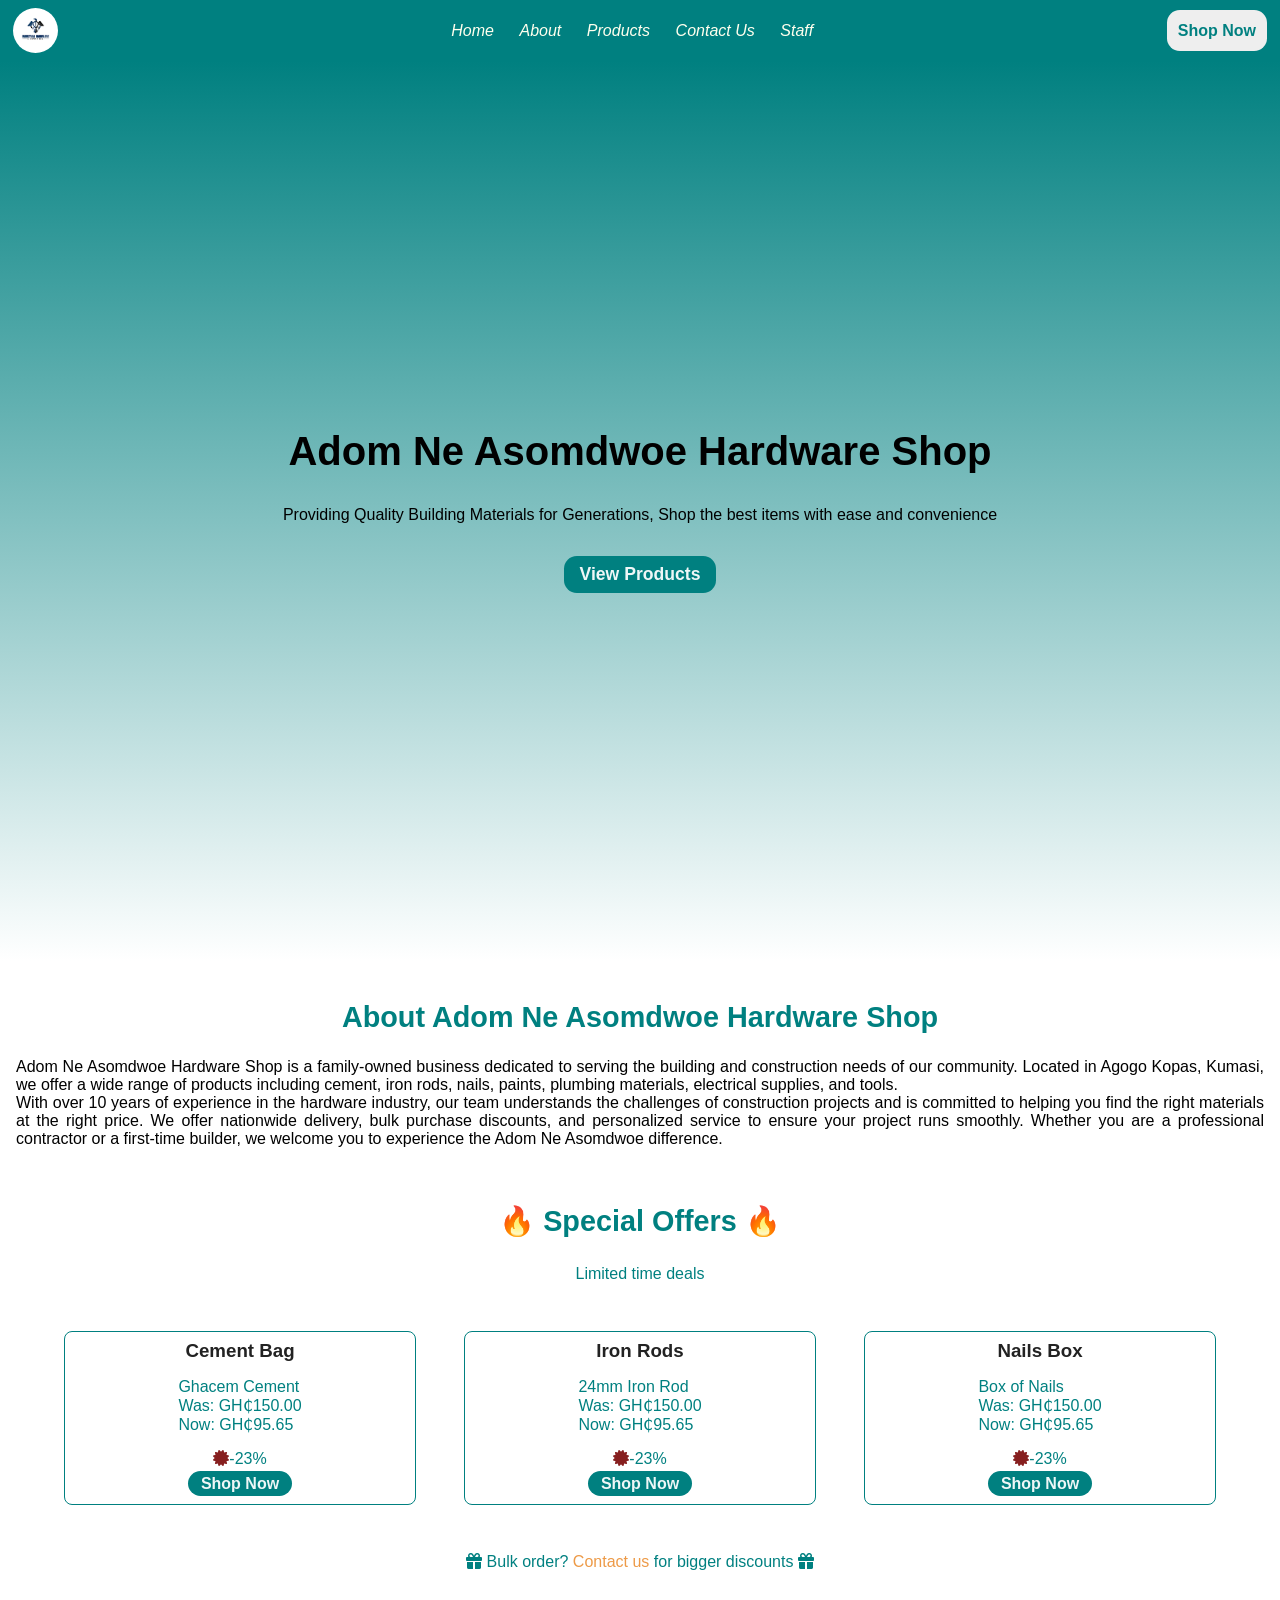
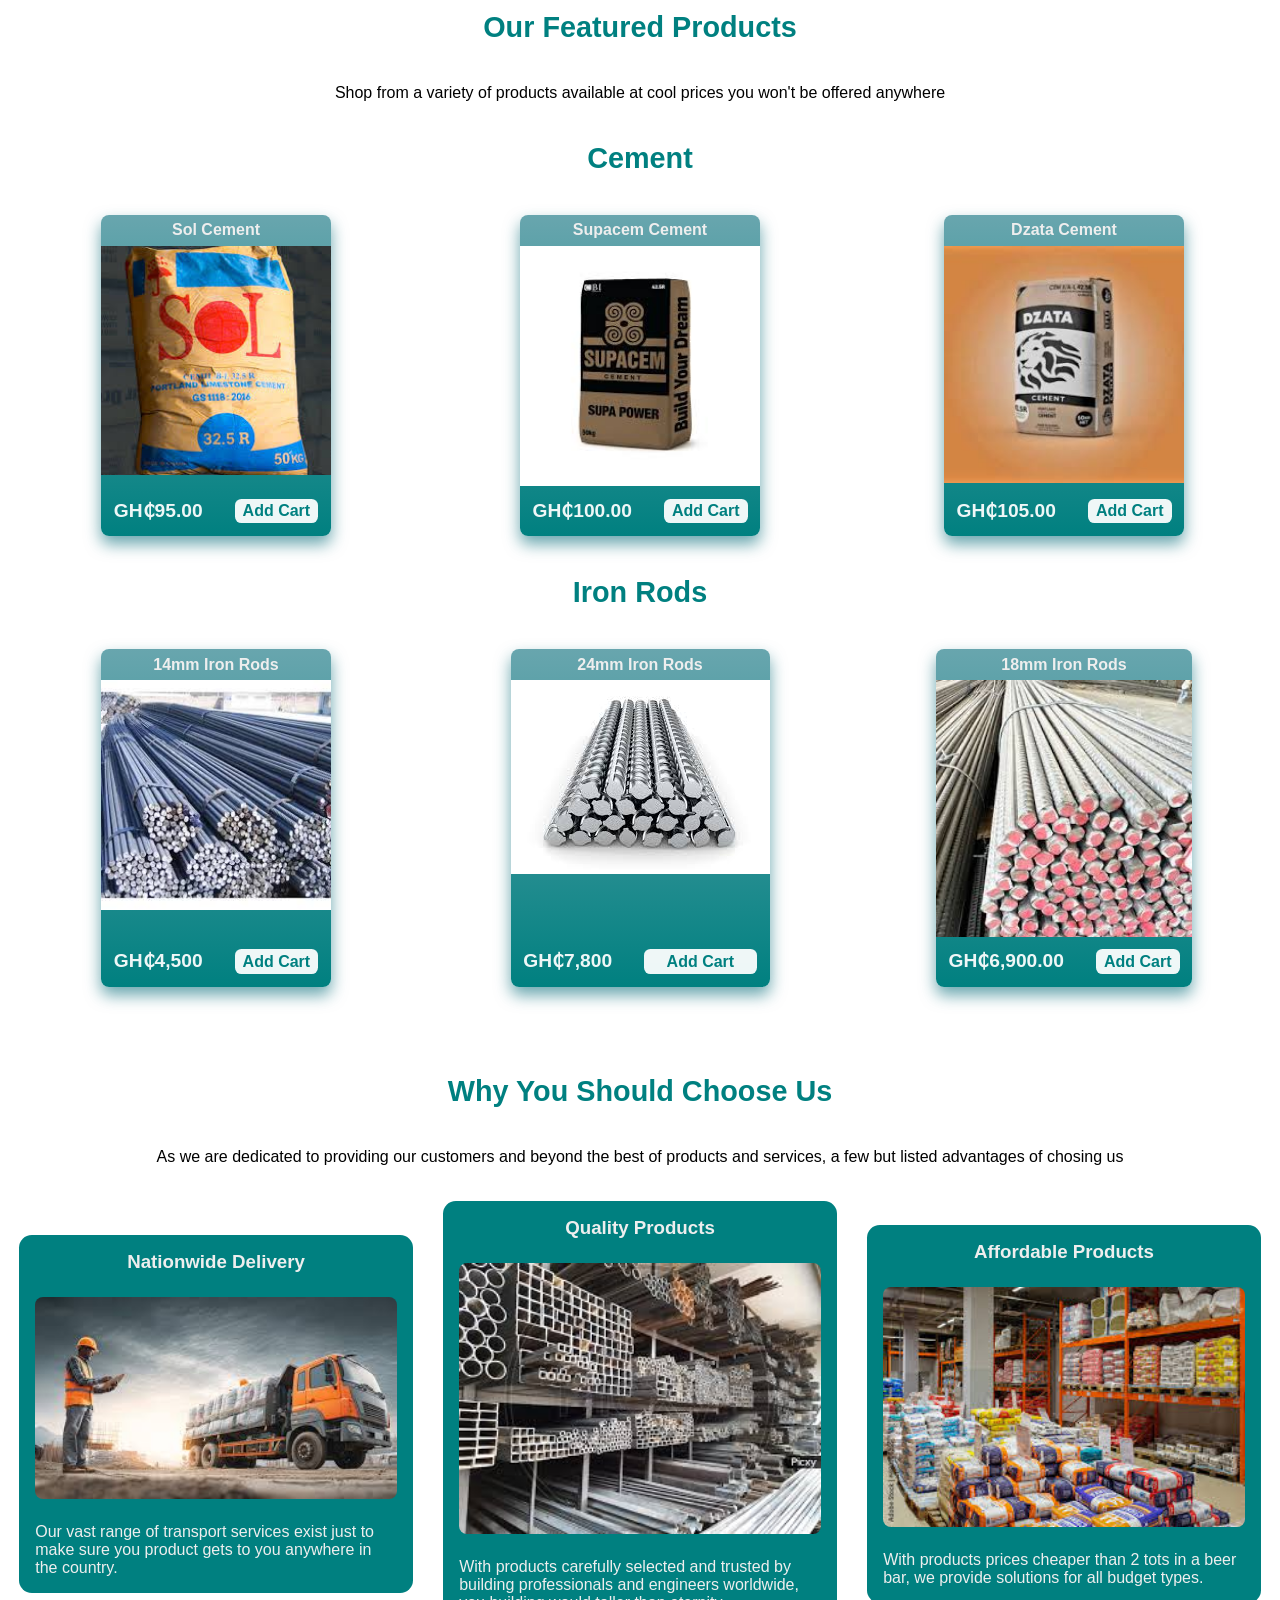
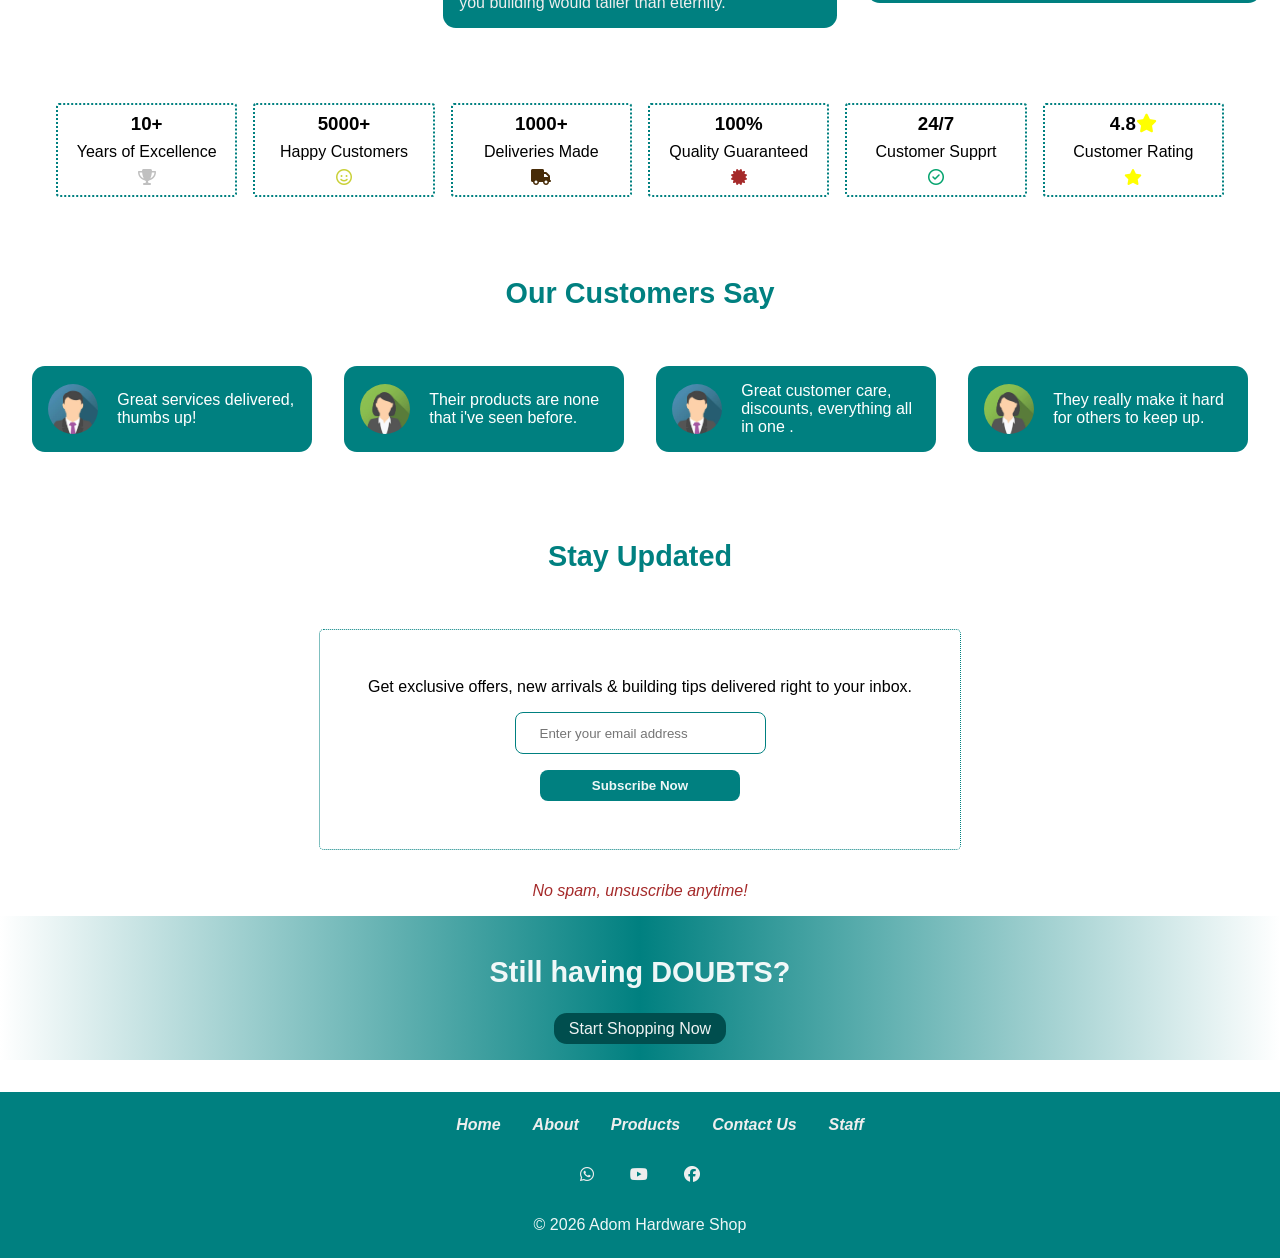
==== index.html @ b3ce0dec "Made changes to root directory and all necessary folloe up changes" ====
<!DOCTYPE html>
<html lang="en">
<head>
    <meta charset="UTF-8">
    <meta name="viewport" content="width=device-width, initial-scale=1.0">
    <title>| Home</title>
    <link rel="stylesheet" href="https://cdnjs.cloudflare.com/ajax/libs/font-awesome/6.6.0/css/all.min.css">
    <link rel="stylesheet" href="CSS/index_styles.css">
    <link rel="icon" href="IMAGES/images.png">
</head>
<body>
    <header>

        <!--header-->

        <img src="IMAGES/images.png" alt="site logo">


        <!--hamburger button-->

        <div class="hamburger" id="hamburger">
            <i class="fa-solid fa-bars"></i>
        </div>

        <nav id="nav-menu">
            <ul  >
                <li><a href="index.html"><i>Home</i></a></li>
                <li><a href="about.html"><i>About</i></a></li>
                <li><a href=products.html"><i>Products</i></a></li>
                <li><a href="contact.html"><i>Contact Us</i></a></li>
                <li><a href="staff.html"><i>Staff</i></a></li>
            </ul>
        </nav>

        <a href="products.html" class="header-cta">Shop Now</a>
    </header>

    <!--Hero Section-->
    
    <main>
            <h1>Adom Ne Asomdwoe Hardware Shop</h1>
            <p>Providing Quality Building Materials for Generations, Shop the best items with ease and convenience</p>
            <a href="products.html" class="main-cta">View Products</a>
    </main>


    <!--Abrief about section-->
    <section class="about">
            <h2>About Adom Ne Asomdwoe Hardware Shop</h2>
            <p>
                Adom Ne Asomdwoe Hardware Shop is a family-owned business dedicated to serving the building and construction needs of our community. Located in Agogo Kopas, Kumasi, we offer a wide range of products including cement, iron rods, nails, paints, plumbing materials, electrical supplies, and tools.
            <p>
               With over 10 years of experience in the hardware industry, our team understands the challenges of construction projects and is committed to helping you find the right materials at the right price. We offer nationwide delivery, bulk purchase discounts, and personalized service to ensure your project runs smoothly. Whether you are a professional contractor or a first-time builder, we welcome you to experience the Adom Ne Asomdwoe difference.


            </p>
    </section>

    <!--special offers-->

    <section class="special-offers">
        <h2>🔥 Special Offers 🔥</h2>
        <p>Limited time deals</p>

        <div class="special-container">
            <div class="special-card">
                <h3>Cement Bag</h3>
                 <div>
                     <p>Ghacem Cement</p>
                     <p>Was: GH₵150.00</p>
                     <p>Now: GH₵95.65</p>
                 </div>

                 <div class="discount">
                    <p> <i class="fa-solid fa-certificate"></i>-23%</p>
                    <a href="products.html">Shop Now</a>
                 </div>
            </div>

            <div class="special-card">
                <h3>Iron Rods</h3>
                 <div>
                     <p>24mm Iron Rod</p>
                     <p>Was: GH₵150.00</p>
                     <p>Now: GH₵95.65</p>
                 </div>

                 <div class="discount">
                    <p> <i class="fa-solid fa-certificate"></i>-23%</p>
                    <a href="products.html">Shop Now</a>
                 </div>
            </div>

            <div class="special-card">
                <h3>Nails Box</h3>
                 <div>
                     <p>Box of Nails</p>
                     <p>Was: GH₵150.00</p>
                     <p>Now: GH₵95.65</p>
                 </div>

                 <div class="discount">
                    <p> <i class="fa-solid fa-certificate"></i>-23%</p>
                    <a href="products.html">Shop Now</a>
                 </div>
            </div>
        </div>

        <p >
            <i class="fa-solid fa-gift"></i> Bulk order? <span class="tagline"><a href="../HTML/contact.html">Contact us </a></span>for bigger discounts <i class="fa-solid fa-gift"></i>
        </p>
    </section>

    <!--Featured Products-->

    <section class="featured">
        <h2>Our Featured Products</h2>
        <p>
            Shop from a variety of products available at cool prices you won't be offered anywhere
        </p>

        <h3>Cement</h3>

        <section class="featured-container">
          <div class="featured-card">
                <p>Sol Cement</p>
                <img src="IMAGES/sol.jpg" alt="sol cement">
                <div class="card-info">
                    <p>GH₵95.00</p>
                    <button class="add-to-cart">Add Cart</button>
                </div>
            </div>

            <div class="featured-card">
                <p>Supacem Cement</p>
                <img src="IMAGES/supacem.jpg" alt="supacem cement">
                <div class="card-info">
                    <p>GH₵100.00</p>
                    <button class="add-to-cart">Add Cart</button>
                </div>
            </div>

           <div class="featured-card">
                <p>Dzata Cement</p>
                <img src="IMAGES/dzata.jpg" alt="dzata cement">
                <div class="card-info">
                    <p>GH₵105.00</p>
                    <button class="add-to-cart">Add Cart</button>
                </div>
            </div>
                
            
        </section>

        <section >
            <h2>Iron Rods</h2>
            
            <div class="featured-container">
                <div class="featured-card">
                <p>14mm Iron Rods</p>
                <img src="IMAGES/rod1.jpg" alt="">
                <div class="card-info">
                    <p>GH₵4,500</p>
                    <button class="add-to-cart">Add Cart</button>
                </div>
            </div>

            <div class="featured-card">
                <p>24mm Iron Rods</p>
                <img src="IMAGES/rod2.jpg" alt="">
                <div class="card-info">
                    <p>GH₵7,800</p>
                    <button class="add-to-cart">Add Cart</button>
                </div>
            </div>


            <div class="featured-card">
                <p>18mm Iron Rods</p>
                <img src="IMAGES/rod4.jpg" alt="">
                <div class="card-info">
                    <p>GH₵6,900.00</p>
                    <button class="add-to-cart">Add Cart</button>
                </div>
            </div>
            </div>
            
        </section>
            
    </section>


    <!--Why chose us section-->

    <section class="choose">
        <h2>Why You Should Choose Us</h2>
        <p>
            As we are dedicated to providing our customers and beyond the best of products and services, a few but listed advantages of chosing us
        </p>

        <div class="choose-us-container">
            <article class="choose-card">
                <h3>Nationwide Delivery</h3>
                <img src="IMAGES/image13.jpg" alt="nationwide delivery ">
                <p>Our vast range of transport services exist just to make sure you product gets to you anywhere  in the country.</p>
            </article>

            <article class="choose-card">
                <h3>Quality Products</h3>
                <img src="IMAGES/image11.jpg" alt="quality produacts available">
                <p>
                    With products carefully selected and trusted by building professionals and engineers worldwide, you building would taller than eternity.
                </p>
            </article>

            <article class="choose-card">
                <h3>Affordable Products</h3>
                <img src="IMAGES/image12.jpg" alt="all products are affordable">
                <p>With products prices cheaper than 2 tots in a beer bar, we provide solutions for all budget types.</p>
            </article>
        </div>
    </section>

    <!--stats counter-->

    <section>
        <div class="stat-container">
            <div class="stat-card">
                <h3>10+</h3>
                <p>Years of Excellence</p>
                <p style="color: silver;"><i class="fa-solid fa-trophy"></i></p>
            </div>

            <div class="stat-card">
                <h3>5000+</h3>
                <p>Happy Customers</p>
                <p style="color: rgb(202, 209, 58);"><i class="fa-regular fa-smile"></i></p>
            </div>

            <div class="stat-card">
                <h3>1000+</h3>
                <p>Deliveries Made</p>
                <p style="color: rgb(72, 44, 8);"><i class="fa-solid fa-truck"></i></p>
            </div>

            <div class="stat-card">
                <h3>100%</h3>
                <p>Quality Guaranteed</p>
                <p style="color: brown" ><i class="fa-solid fa-certificate"></i></p>
            </div>

            <div class="stat-card">
                <h3>24/7</h3>
                <p>Customer Supprt</p>
                <p style="color: rgb(6, 164, 111);"><i class="fa-regular fa-circle-check"></i></p>
            </div>

            <div class="stat-card">
                <h3>4.8<i class="fa-solid fa-star" style="color: yellow;"></i></h3>
                <p>Customer Rating</p>
                <p style="color: yellow;"><i class="fa-solid fa-star"></i></p>
            </div>
        </div>
    </section>


    <!--testimonials-->

    <section>
        <h2>Our Customers Say</h2>

        <div class="testimonial-container">
            <div class="testimony">
                <img src="IMAGES/image1.jpg" alt="">
                <p>Great services delivered, thumbs up!</p>
            </div>

            <div class="testimony">
                <img src="IMAGES/image2.jpg" alt="">
                <p>Their products are none that i've seen before.</p>
            </div>

            <div class="testimony">
                <img src="IMAGES/image1.jpg" alt="">
                <p>Great customer care, discounts, everything all in one .</p>
            </div>

            <div class="testimony">
                <img src="IMAGES/image2.jpg" alt="">
                <p>They really make it hard for others to keep up.</p>
            </div>
        </div>
    </Section>

    <!--newsletter-->

    <section class="newsletter">
        <h2>Stay Updated</h2>

        <div class="newsletter-cont">
            <p>
                Get exclusive offers, new arrivals & building tips delivered right to your inbox.
            </p>
            <form>
                <input type="email" name="email" placeholder="Enter your email address">

                <button type="submit">Subscribe Now</button>
            </form>
        </div>

        <p style="color: brown;"><em>No spam, unsuscribe anytime!</em></p>
    </section>

    <!--call to action again-->

    <section class="doubts">
        <h2>Still having DOUBTS?</h2>
        <a href="products.html">Start Shopping Now</a>
    </section>

    <!--footer-->


    <footer>

            <div class="footer-links">
                <ul>
                    <li><a href="index.html"><i>Home</i></a></li>
                    <li><a href=about.html"><i>About</i></a></li>
                    <li><a href="products.html"><i>Products</i></a></li>
                    <li><a href="contact.html"><i>Contact Us</i></a></li>
                    <li><a href="HTML/staff.html"><i>Staff</i></a></li>
                </ul>
            </div>
                
            <div class="media">
                
                    <a href="https://wa.me/233508783785" target="_blank"><i class="fa-brands fa-whatsapp"></i></a>
                    <a href="https://youtube.com"ctarget="_blank"><i class="fa-brands fa-youtube"></i></a>
                    <a href="https://facebook.com" target="_blank"><i class="fa-brands fa-facebook"></i></a>
                   
                
            </div>
        

        <p class="copy">&copy; 2026 Adom  Hardware Shop</p>
    </footer>

    <script src="JS/index_script.js"></script>
</body>
</html>
---- CSS/index_styles.css ----
* {
    box-sizing: border-box;;
    margin: 0;
    font-family: 'Segoe UI', Tahoma, Geneva, Verdana, sans-serif;
}
/*HEADER STYLING */

header {
    display: flex;
    justify-content: space-between;
    align-items: center;
    background: teal;
    /*height: 3.5rem;*/
    width: 100%;
    padding: .5rem .8rem;
   position: relative;
}

header ul {
    display: flex;
    list-style: none;
  
}


/*HAMBURGER MENU*/

.hamburger {
    display: none;
    font-size: 1.8rem;
    color: #fffe;
    cursor: pointer;
}

@media(max-width: 768px) {
    .hamburger {
        display: block;
    }

    nav {
        position: absolute;
        top: 70px;
        left: 0;
        width: 100%;
        background: teal;
        transform: translateY(-150%);
        transition: transform .3s ease;
        z-index: 999;
        visibility: hidden;
        opacity: 0;
    }

    nav.active {
        
        transform: translateY(0);
        opacity: 1;
        visibility: visible;
    }

    nav ul {
        flex-direction: column;
        align-items: center;
        padding: 1rem 0;
    }

    nav ul li {
        margin: .8rem 0;
    }

    nav a {
        display: inline-block;
        padding: .5rem 1rem;
    }
}



header img {
    width: 45px;
    height: 45px;
    border-radius: 50%;
}

nav a {
    text-decoration: none;
    color: #ffe;
    padding: .3rem.8rem;
    transition: all .7s ease;
    display: inline-block;
}

nav a:hover {
    background: #ffe;
    color: teal;
    border-radius: .3rem;
   
}

.header-cta {
    color: teal;
    background: #eeef;
    padding: .7rem;
    border-radius: .8rem;
    text-decoration: none;
    transition: all .3s ease;
    font-weight: 700;
    
}

.header-cta:hover {
    cursor: pointer;
    color: #0b401f;
    display: block;
}
 




/*MAIN SECTION*/

main {
    display: flex;
    flex-direction: column;
    align-items: center;
    justify-content:  center;
    min-height: 100vh;
    gap: 2rem;
    background: linear-gradient(to bottom, teal, #fffe);
    padding: 1rem;
}

.main-cta {
    text-decoration: none;
    color:  #fffe;
    background: teal;
    padding: .5rem 1rem;
    border-radius: .8rem;
    font-weight: 700;
    font-size: 1.1rem;
    display: inline-block;
    transition: all .3s ease;
}

.main-cta:hover {
    transform: translateY(-5px);
}

main h1 {
    font-size: 2.5rem;
}


/*ABOUT SECTION*/

.about {
    text-align: justify;
    padding: 1rem;
}

.about h2 {
    text-align: center;
    color: teal;
    padding: 1.5rem;
}


/*SPECIAL OFFERS*/ 
.special-offers {
    margin: 1rem;
    /*width: 100%;*/
}


.special-offers >p {
    text-align: center;
    color: teal;
    margin-top: .2rem
}


.special-container{
    padding: 1rem;
    margin: 1rem;
    display: grid;
    grid-template-columns: repeat(auto-fit, minmax(250px, 1fr));
    gap: 1rem;
}

.special-card {
    padding: .5rem 1rem;
    border: 1px double teal;
   
    margin: 1rem;
    border-radius: .5rem;
    color: teal;
    display: flex;
    flex-direction: column;
    align-items: center;
    justify-content: center;
    gap: 1rem;
    transition: transform .3s ease;
}

.tagline a {
    text-decoration: none;
    color: rgb(237, 154, 71);
    transition: all .2s ease;
}

.tagline a:hover {
   color: #222;
}

.special-card:hover {
    transform: translateY(-3px);
    box-shadow: 0px 8px 14px rgba(0,0,0,0.2);
}

.special-card i {
    color: rgb(135, 31, 31);
}

.special-card  h3 {
    color: #222;
}


.special-card a {
    text-decoration: none;
    color: #fffe;
    background: teal;
    border-radius: .8rem;
    padding: .2rem .8rem;
    font-weight: 600;
    margin-top: .2rem;
}

.discount {
    display: flex;
    flex-direction: column;
    align-items: center;
    justify-content: center;
}




/*FEATURED PRODUCTS*/

.featured-container {
    display: grid;
    grid-template-columns: repeat(auto-fit, minmax(200px, 1fr));
    gap: 1.5rem;
    padding: 1rem;
    
}

.featured h3, h2{
    text-align: center;
    padding: 1.5rem;
    color: teal;
    font-size: 1.8rem;

}

.featured > p {
    padding: 1rem;
    text-align: center;
}

.featured-card {
    display: flex;
    flex-direction: column;
    background: linear-gradient(to top, teal, rgba(0, 104, 118, 0.594));
    border-radius: .5rem;
    box-shadow: 0px 8px 16px rgba(0, 104, 118, 0.594);
    max-width: 400px;
    margin: 0 auto;
  
}

.featured-card > p {
    text-align: center;
    padding: .4rem;
    font-weight: 600;
    color: #eee;
    font-size: 1rem;
    
}

.card-info {
    display: flex;
    gap: 2rem;
    justify-content: space-between;
    padding: .8rem;
    color: #fffe;
    margin-top: auto;
}

.card-info p {
    font-weight: bold;
    font-size: 1.2rem;
}

.card-info img {
    width: 100%;
    height: 100%;
}


.card-info button {
    border: none;
    padding: .2rem .5rem;
    background: #fffe;
    border-radius: .4rem;
    color: teal;
    font-weight: bold;
    font-size: 1rem;
    transition: all .5s ease;
    cursor: pointer;
}

.card-info button:hover {
    transform: translateY(-3px);
}

/* CHOOSE US*/

.choose > p {
     text-align: center;
     padding: 1rem;
     
}

.choose {
    margin-top: 3rem;
}

.choose-us-container {
    display: grid;
    grid-template-columns: repeat(auto-fit, minmax(180px, 1fr));
    align-items: center;
    justify-content: center;
    gap: 1.5rem;
    padding: 1rem;
}

.choose-card {
    background: teal;
    /*max-width: 500px;*/
    padding: 1rem;
    overflow: hidden;
    margin: .2rem;
    border-radius: .8rem;
    color: #eee;
    display: flex;
    flex-direction: column;
    gap: 1.5rem;
}


@media(max-width: 420px){
    .choose-us-container {
        display: flex;
        flex-direction: column;
    }
}
.choose-card h3 {
    text-align: center;
}

.choose-card img {
    border-radius: .5rem;
}

/*STATS*/

.stat-container {
    display: grid;
    grid-template-columns: repeat(auto-fit, minmax(100px, 1fr));
    gap: 1rem;
    padding: 1.5rem;
    margin: 2rem;
}

.stat-card {
    padding: .5rem 1rem;
    display: flex;
    flex-direction: column;
    align-items: center;
    justify-content: center;
    border: 2px dotted teal;
    border-radius: .2rem;
    gap: .5rem;
    transition: transform .3s ease;
}

.stat-card:hover {
    transform: translateY(-4px);
}

.stat-card + p {
    text-align: center;
}



/*TESTIMONIALS*/


.testimonial-container {
    display: grid;
    grid-template-columns: repeat(auto-fit, minmax(280px, 1fr));
   
    padding: 1rem;
    margin-bottom: 2rem;

}

.testimony {
    background: teal;
    padding: 1rem;
    display: flex;
    color: #fff;
    align-items: center;
    justify-content: center;
    gap: 1.2rem;
    margin: 1rem;
    border-radius: .8rem;
    transition: all .8s ease;
}

.testimony:hover {
    transform: translateY(-5px);
}

.testimony img {
    width: 50px;
    height: 50px;
    border-radius: 50%;
    
    
}


/*NEWSLETTER*/

.newsletter {
    display: flex;
    flex-direction: column;
    align-items: center ;
    gap: 2rem;
    margin: 1rem;
}

.newsletter-cont {
    display: flex;
    flex-direction: column;
    align-items: center;
    border: .5px dotted teal;
    padding: 3rem;
    border-radius: .3rem;
}

.newsletter-cont form {
    display: flex;
    flex-direction: column;
    align-items: center;
}

input {
    width: 100%;
    border: 1px solid teal;
    margin: 1rem;
    padding: .8rem 1.5rem;
    border-radius: .5rem;
   
}
input:focus {
    outline: #222;
    box-shadow: 0px 8px 14px rgba(0,0,0,0.2);
     
}


button {
    border: none;
    background: teal;
    color: #fffe;
    border-radius: .5rem;
    font-weight: 600;
    padding: .5rem  0;
    transition: all .3s ease;
    cursor: pointer;
    width: 80%;
}

button:hover {
    transform: translateY(-5px);
}


/*HAVING DOUBTS*/

.doubts {
    background: linear-gradient(to left, #fff2 0%, teal 50%, #fff2 100%);
    padding: 1rem;
    display: flex;
    flex-direction: column;
    align-items: center;
    justify-content: center;
    margin-bottom: 2rem;
}

.doubts h2 {
    color: #fffe;
}


.doubts a {
    text-decoration: none; 
    color: #fffe;
    background: rgb(0, 78, 78);
    padding: .4rem .9rem;
    border-radius: .8rem;
    transition: all .5s ease;
}

.doubts a:hover {
    transform: translateY(-5px);
    
}
/**FOOTER SECTION*/

footer {
    background: teal;
    padding: 1.5rem;
    display: flex;
    flex-direction: column;
    align-items: center;
    justify-content: center;
    flex-wrap: wrap;
}


.footer-links ul {
    display: flex;
    justify-content: space-around;
    flex-wrap: wrap;
}

@media(max-width: 460px) {
    footer-links ul {
        display: flex;
        flex-direction: column;
    }
}
.media {
    color: #eee;
    padding: 2rem;
}

.copy {
    text-align: center;
    color: #fffe;
}

footer a {
    text-decoration: none;
    color: #eee;
    margin: 1rem;
    transition: all.3s ease;
    font-weight: bold;
}


footer a:hover {
    background: #eee;
    color: teal;
    padding: .4rem .8rem;
    border-radius: .5rem;
    ;
}

footer ul {
    list-style: none;
}
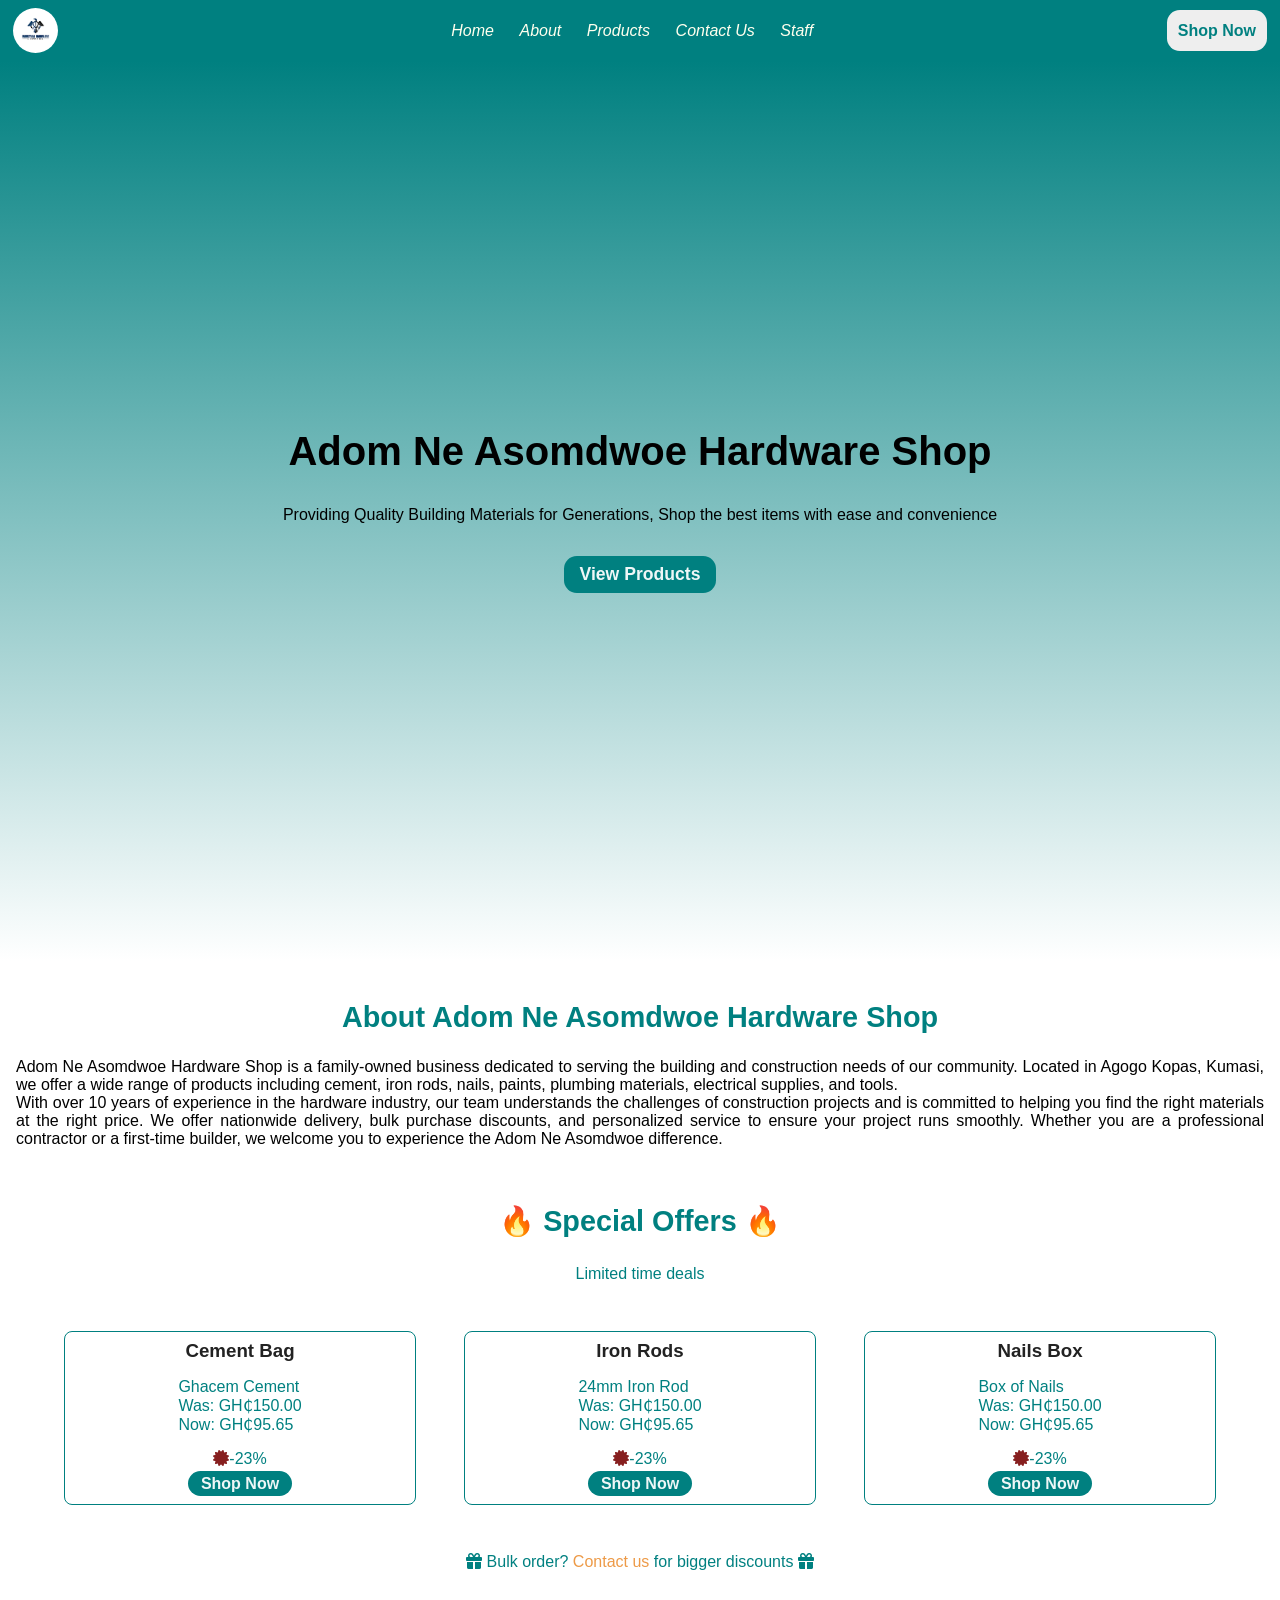
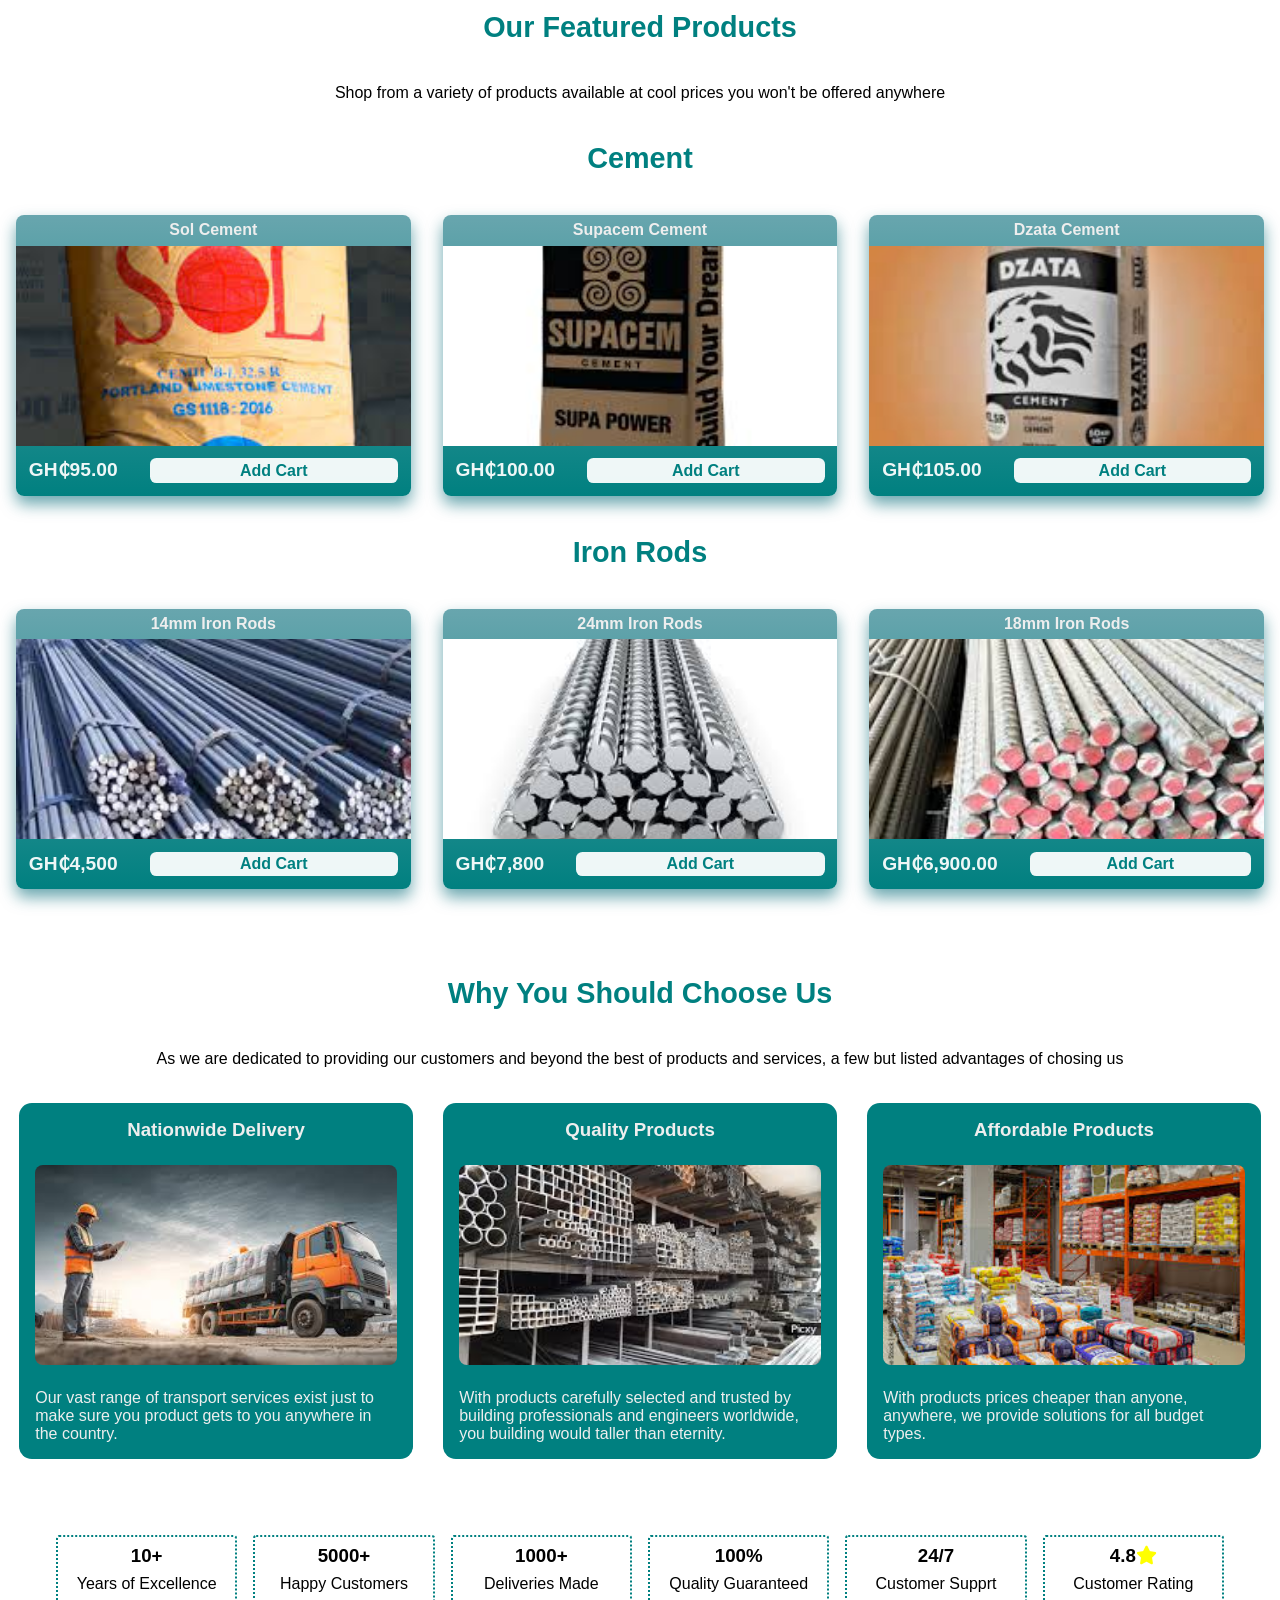
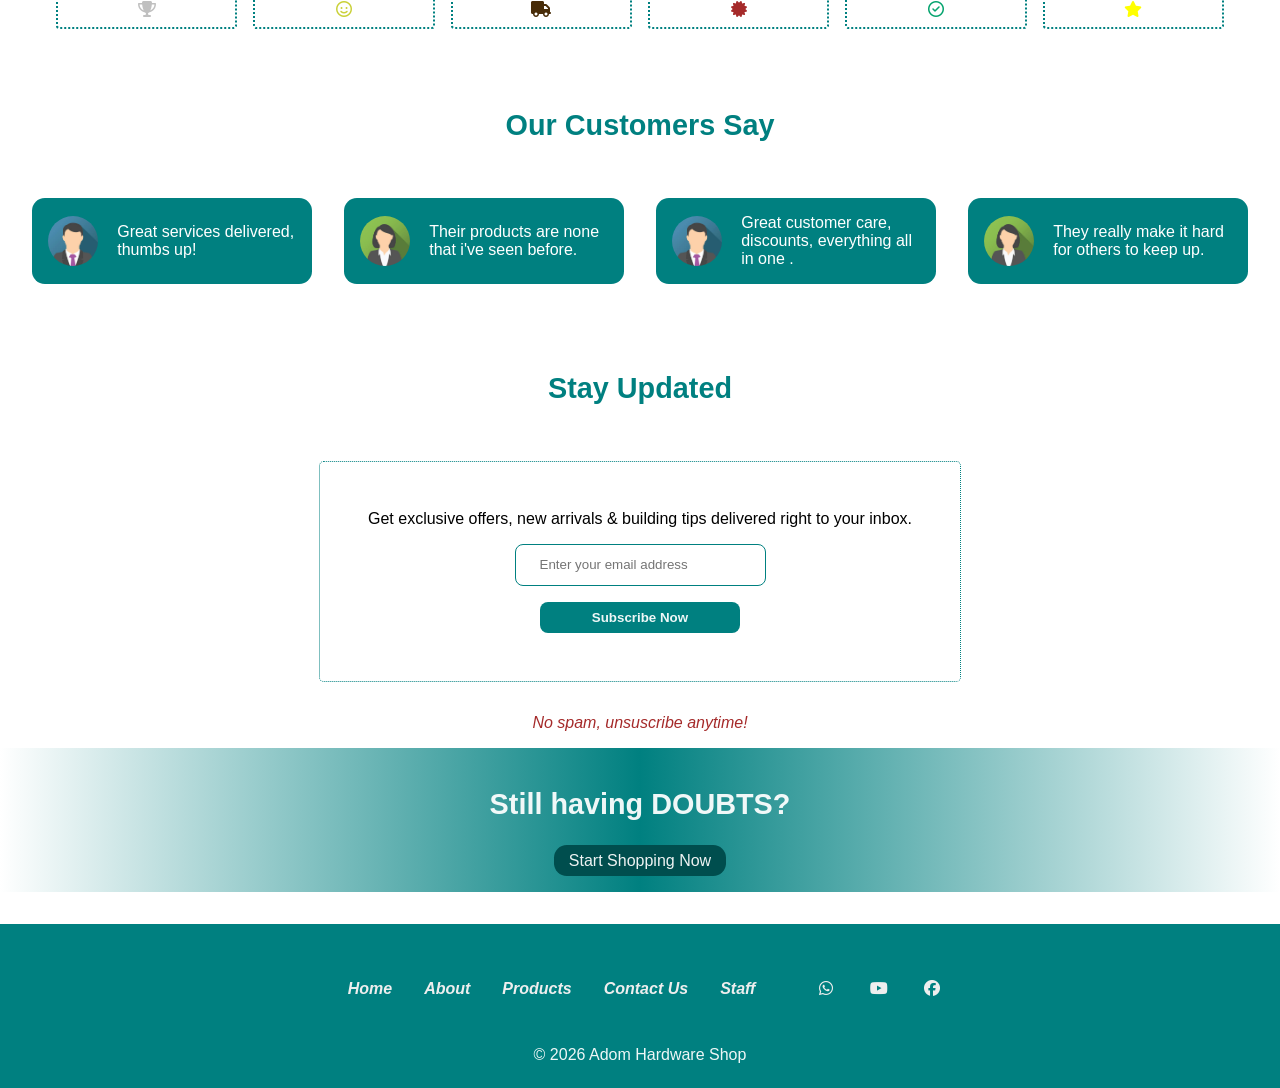
==== commit ebd17f83: "Made changes with styles on small screens" ====
--- a/index.html
+++ b/index.html
@@ -26,7 +26,7 @@
             <ul  >
                 <li><a href="index.html"><i>Home</i></a></li>
                 <li><a href="about.html"><i>About</i></a></li>
-                <li><a href=products.html"><i>Products</i></a></li>
+                <li><a href="products.html"><i>Products</i></a></li>
                 <li><a href="contact.html"><i>Contact Us</i></a></li>
                 <li><a href="staff.html"><i>Staff</i></a></li>
             </ul>
@@ -107,7 +107,7 @@
         </div>
 
         <p >
-            <i class="fa-solid fa-gift"></i> Bulk order? <span class="tagline"><a href="../HTML/contact.html">Contact us </a></span>for bigger discounts <i class="fa-solid fa-gift"></i>
+            <i class="fa-solid fa-gift"></i> Bulk order? <span class="tagline"><a href="contact.html">Contact us </a></span>for bigger discounts <i class="fa-solid fa-gift"></i>
         </p>
     </section>
 
@@ -158,7 +158,7 @@
             <div class="featured-container">
                 <div class="featured-card">
                 <p>14mm Iron Rods</p>
-                <img src="IMAGES/rod1.jpg" alt="">
+                <img src="IMAGES/rod1.jpg" alt="14mm iron rods">
                 <div class="card-info">
                     <p>GH₵4,500</p>
                     <button class="add-to-cart">Add Cart</button>
@@ -167,7 +167,7 @@
 
             <div class="featured-card">
                 <p>24mm Iron Rods</p>
-                <img src="IMAGES/rod2.jpg" alt="">
+                <img src="IMAGES/rod2.jpg" alt="24mm rion rods">
                 <div class="card-info">
                     <p>GH₵7,800</p>
                     <button class="add-to-cart">Add Cart</button>
@@ -177,7 +177,7 @@
 
             <div class="featured-card">
                 <p>18mm Iron Rods</p>
-                <img src="IMAGES/rod4.jpg" alt="">
+                <img src="IMAGES/rod4.jpg" alt="18mm iron rods">
                 <div class="card-info">
                     <p>GH₵6,900.00</p>
                     <button class="add-to-cart">Add Cart</button>
@@ -216,7 +216,7 @@
             <article class="choose-card">
                 <h3>Affordable Products</h3>
                 <img src="IMAGES/image12.jpg" alt="all products are affordable">
-                <p>With products prices cheaper than 2 tots in a beer bar, we provide solutions for all budget types.</p>
+                <p>With products prices cheaper than anyone, anywhere, we provide solutions for all budget types.</p>
             </article>
         </div>
     </section>
@@ -322,11 +322,11 @@
 
 
     <footer>
-
+        <div class="media-links">
             <div class="footer-links">
                 <ul>
                     <li><a href="index.html"><i>Home</i></a></li>
-                    <li><a href=about.html"><i>About</i></a></li>
+                    <li><a href="about.html"><i>About</i></a></li>
                     <li><a href="products.html"><i>Products</i></a></li>
                     <li><a href="contact.html"><i>Contact Us</i></a></li>
                     <li><a href="HTML/staff.html"><i>Staff</i></a></li>
@@ -336,12 +336,12 @@
             <div class="media">
                 
                     <a href="https://wa.me/233508783785" target="_blank"><i class="fa-brands fa-whatsapp"></i></a>
-                    <a href="https://youtube.com"ctarget="_blank"><i class="fa-brands fa-youtube"></i></a>
+                    <a href="https://youtube.com" target="_blank"><i class="fa-brands fa-youtube"></i></a>
                     <a href="https://facebook.com" target="_blank"><i class="fa-brands fa-facebook"></i></a>
                    
                 
             </div>
-        
+       </div> 
 
         <p class="copy">&copy; 2026 Adom  Hardware Shop</p>
     </footer>
--- a/CSS/index_styles.css
+++ b/CSS/index_styles.css
@@ -130,6 +130,17 @@
     padding: 1rem;
 }
 
+
+@media(max-width: 768px) {
+    main h1 {
+        text-align: center;
+    }
+
+    header img {
+        display: none;
+    }
+}
+
 .main-cta {
     text-decoration: none;
     color:  #fffe;
@@ -187,6 +198,14 @@
     gap: 1rem;
 }
 
+@media(max-width: 768px) {
+    .special-container {
+        display: flex;
+        flex-direction: column;
+        gap: 1rem;
+    }
+}
+
 .special-card {
     padding: .5rem 1rem;
     border: 1px double teal;
@@ -250,8 +269,8 @@
 
 .featured-container {
     display: grid;
-    grid-template-columns: repeat(auto-fit, minmax(200px, 1fr));
-    gap: 1.5rem;
+    grid-template-columns: repeat(auto-fit, minmax(180px, 1fr));
+    gap:  2rem;
     padding: 1rem;
     
 }
@@ -272,12 +291,20 @@
 .featured-card {
     display: flex;
     flex-direction: column;
+    
+    overflow: hidden;
     background: linear-gradient(to top, teal, rgba(0, 104, 118, 0.594));
     border-radius: .5rem;
     box-shadow: 0px 8px 16px rgba(0, 104, 118, 0.594);
-    max-width: 400px;
-    margin: 0 auto;
+   /* max-width: 400px;
+    margin: 0 auto;*/
   
+}
+
+.featured-card img {
+    object-fit: cover;
+    width: 100%;
+    height: 200px;
 }
 
 .featured-card > p {
@@ -359,7 +386,21 @@
     gap: 1.5rem;
 }
 
-
+.choose-card img {
+    object-fit: cover;
+    width: 100%;
+    height: 200px;
+}
+
+.choose-card h3 {
+    text-align: center;
+}
+
+.choose-card img {
+    border-radius: .5rem;
+}
+
+/*
 @media(max-width: 420px){
     .choose-us-container {
         display: flex;
@@ -373,7 +414,7 @@
 .choose-card img {
     border-radius: .5rem;
 }
-
+*/
 /*STATS*/
 
 .stat-container {
@@ -585,4 +626,36 @@
 
 footer ul {
     list-style: none;
-}+}
+
+ .media-links {
+    display: flex;
+    align-items: center;
+    justify-content: center;
+    margin-bottom: 1rem;
+    
+}
+
+
+@media(max-width: 768px) {
+            .footer-links ul {
+                display: flex;
+                flex-direction: column;
+                gap: .5rem;
+            }
+
+            .media-links {
+                display: flex;
+                
+                align-items: center;
+                justify-content: center;
+                margin-bottom: 1rem;
+                
+            }
+
+            .media {
+                display: flex;
+                flex-direction: column;
+            }
+
+        }
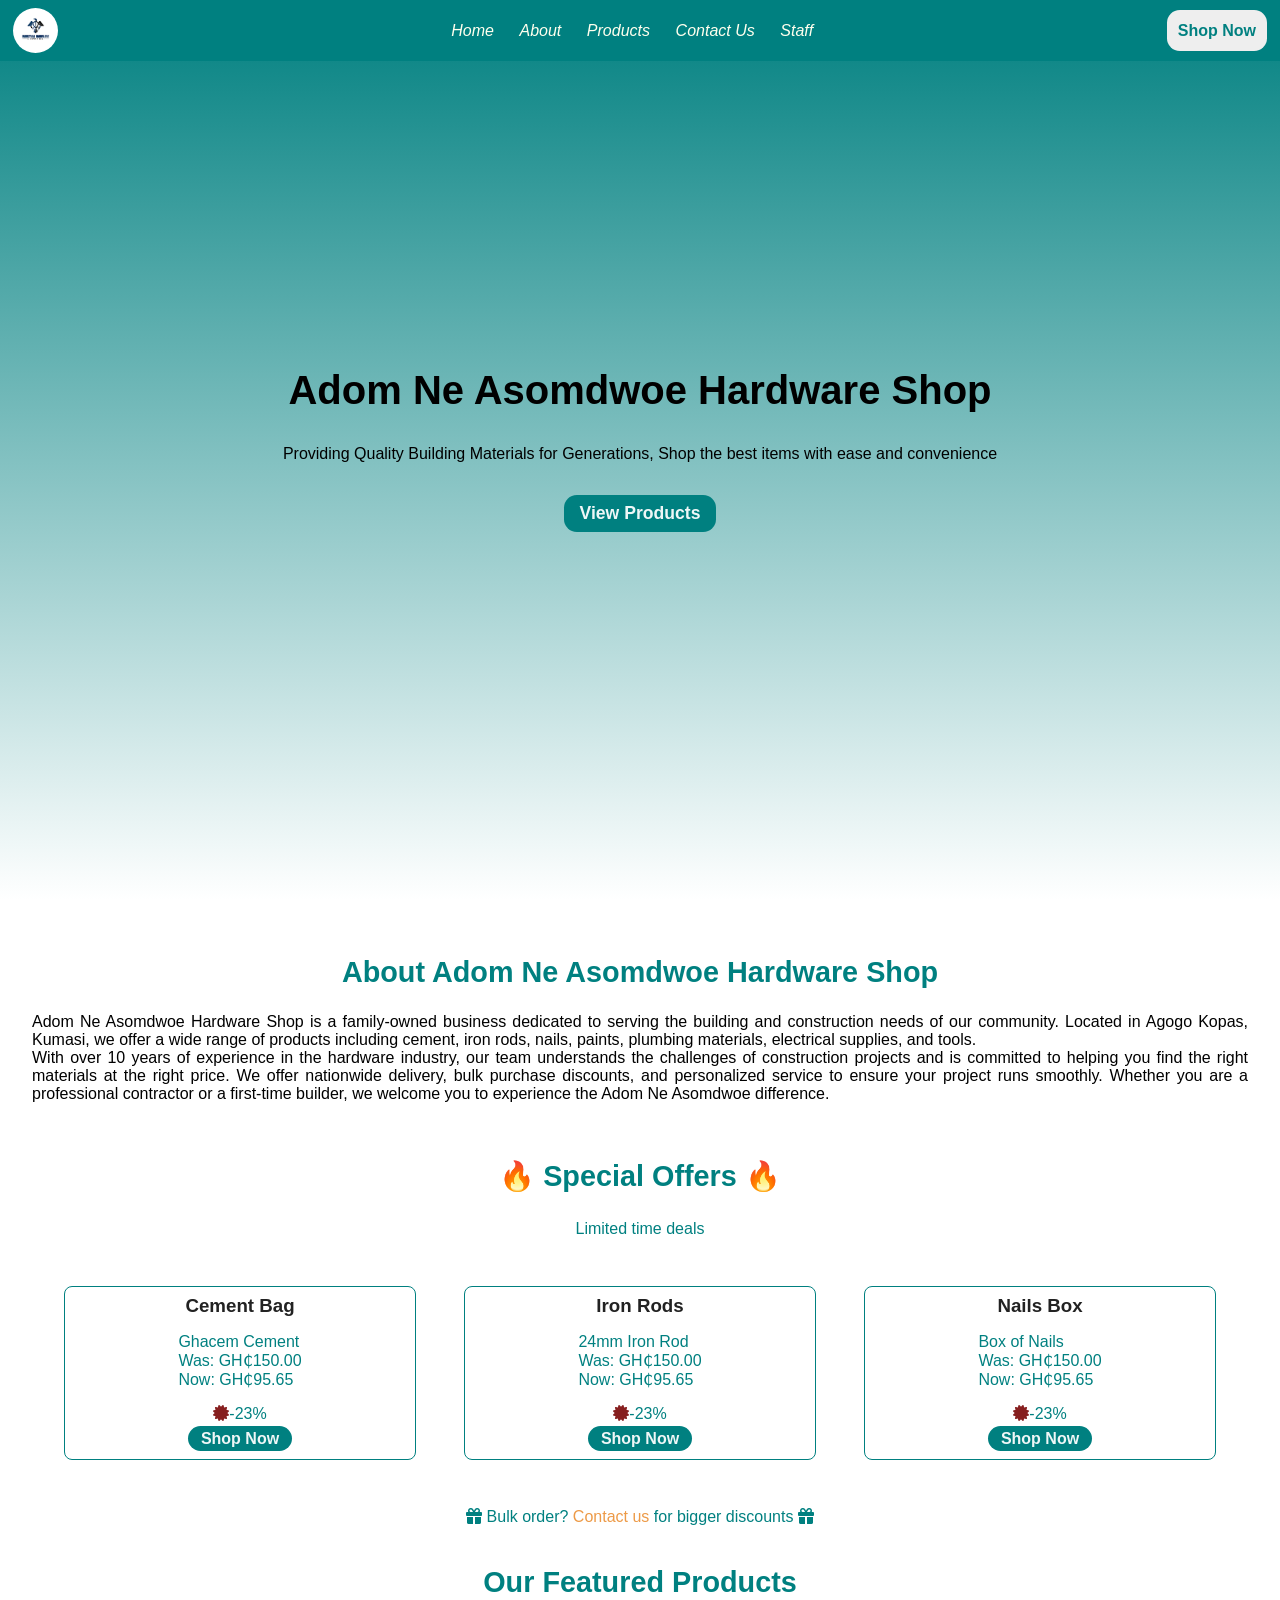
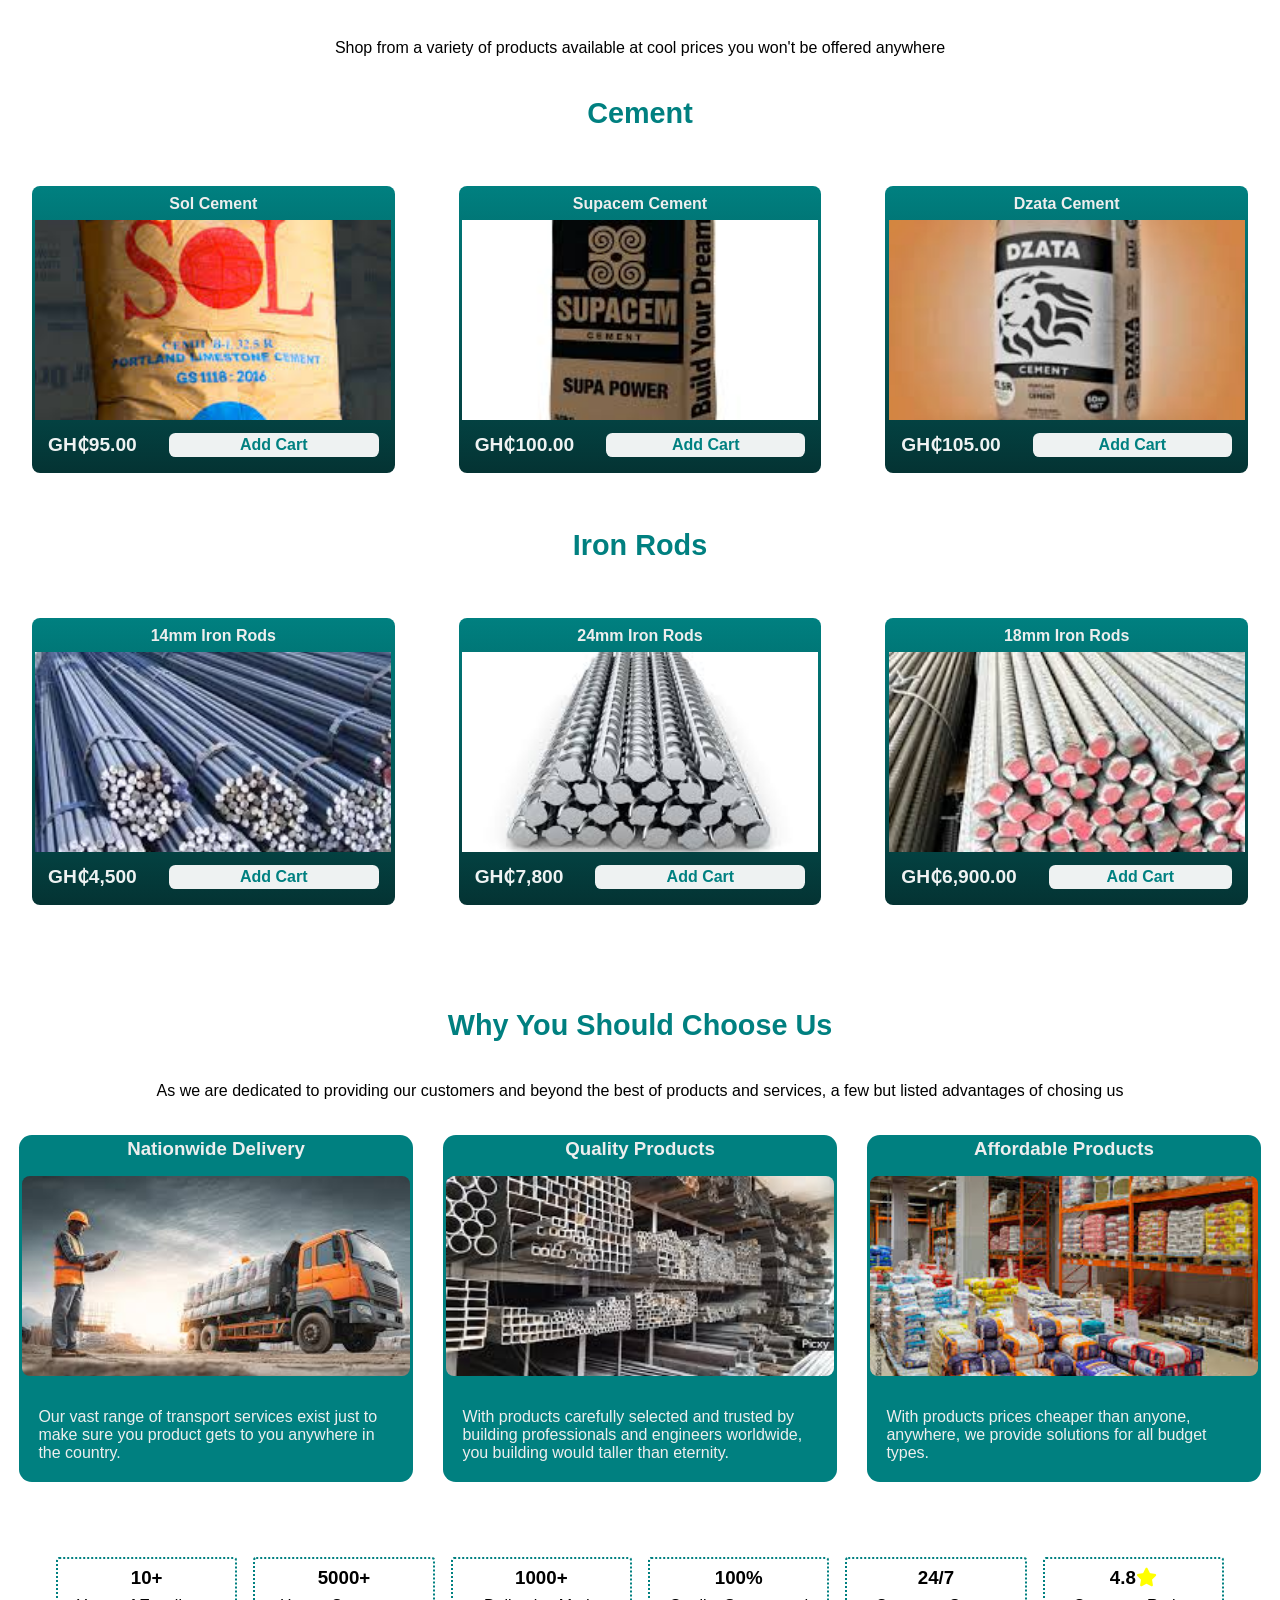
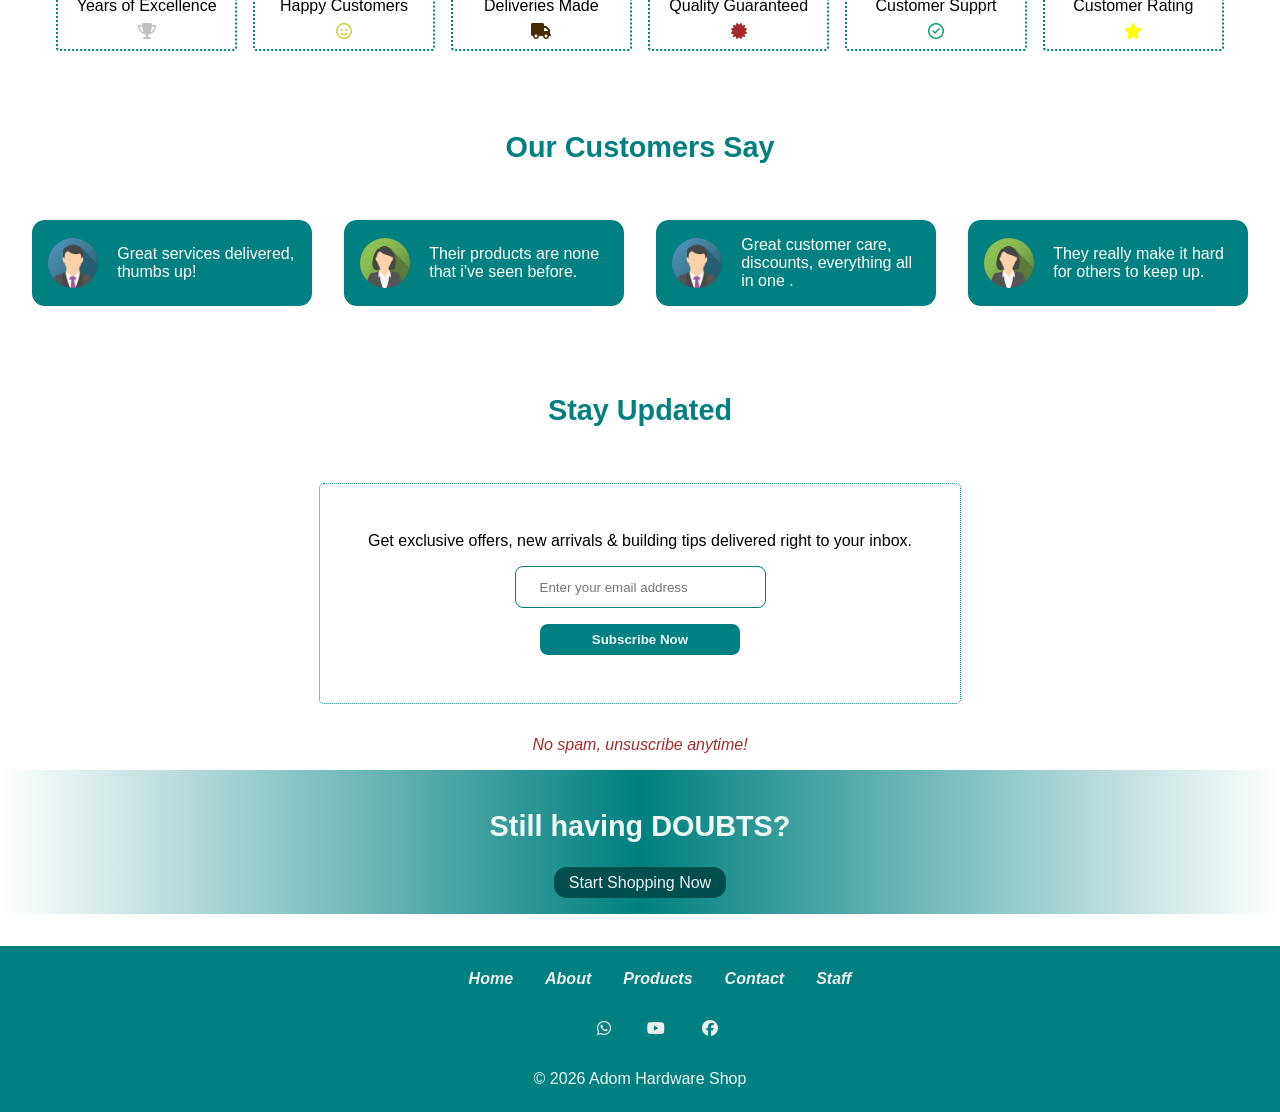
==== commit 66770355: "Made styling changes" ====
--- a/index.html
+++ b/index.html
@@ -8,7 +8,7 @@
     <link rel="stylesheet" href="CSS/index_styles.css">
     <link rel="icon" href="IMAGES/images.png">
 </head>
-<body>
+<body >
     <header>
 
         <!--header-->
@@ -37,7 +37,7 @@
 
     <!--Hero Section-->
     
-    <main>
+    <main >
             <h1>Adom Ne Asomdwoe Hardware Shop</h1>
             <p>Providing Quality Building Materials for Generations, Shop the best items with ease and convenience</p>
             <a href="products.html" class="main-cta">View Products</a>
@@ -45,7 +45,7 @@
 
 
     <!--Abrief about section-->
-    <section class="about">
+    <section class="about" style="margin: 1rem;">
             <h2>About Adom Ne Asomdwoe Hardware Shop</h2>
             <p>
                 Adom Ne Asomdwoe Hardware Shop is a family-owned business dedicated to serving the building and construction needs of our community. Located in Agogo Kopas, Kumasi, we offer a wide range of products including cement, iron rods, nails, paints, plumbing materials, electrical supplies, and tools.
@@ -328,7 +328,7 @@
                     <li><a href="index.html"><i>Home</i></a></li>
                     <li><a href="about.html"><i>About</i></a></li>
                     <li><a href="products.html"><i>Products</i></a></li>
-                    <li><a href="contact.html"><i>Contact Us</i></a></li>
+                    <li><a href="contact.html"><i>Contact</i></a></li>
                     <li><a href="HTML/staff.html"><i>Staff</i></a></li>
                 </ul>
             </div>
--- a/CSS/index_styles.css
+++ b/CSS/index_styles.css
@@ -10,10 +10,11 @@
     justify-content: space-between;
     align-items: center;
     background: teal;
-    /*height: 3.5rem;*/
     width: 100%;
     padding: .5rem .8rem;
-   position: relative;
+   position:  fixed;
+   top: 0;
+   z-index: 10;
 }
 
 header ul {
@@ -289,7 +290,21 @@
 }
 
 .featured-card {
-    display: flex;
+
+    display: flex;
+    flex-direction: column;
+    align-items: center;
+    justify-content: center;
+    margin: 1rem;
+    background: linear-gradient(to bottom, teal, rgb(4, 51, 51));
+    overflow: hidden;
+    padding: .2rem;
+    color: #fffe;
+    border-radius: .5rem;
+    transition: all .3s ease;
+    flex: 0;
+    z-index: 0;
+    /*display: flex;
     flex-direction: column;
     
     overflow: hidden;
@@ -323,6 +338,7 @@
     padding: .8rem;
     color: #fffe;
     margin-top: auto;
+    width: 100%;
 }
 
 .card-info p {
@@ -375,15 +391,20 @@
 
 .choose-card {
     background: teal;
-    /*max-width: 500px;*/
-    padding: 1rem;
+    
+    padding: .2rem;
     overflow: hidden;
     margin: .2rem;
     border-radius: .8rem;
     color: #eee;
     display: flex;
     flex-direction: column;
-    gap: 1.5rem;
+    gap: 1rem;
+    align-items: center;
+}
+
+.choose-card p {
+    padding: 1rem;
 }
 
 .choose-card img {
@@ -600,6 +621,7 @@
 .media {
     color: #eee;
     padding: 2rem;
+    margin-left: 30%;
 }
 
 .copy {
@@ -626,14 +648,6 @@
 
 footer ul {
     list-style: none;
-}
-
- .media-links {
-    display: flex;
-    align-items: center;
-    justify-content: center;
-    margin-bottom: 1rem;
-    
 }
 
 
